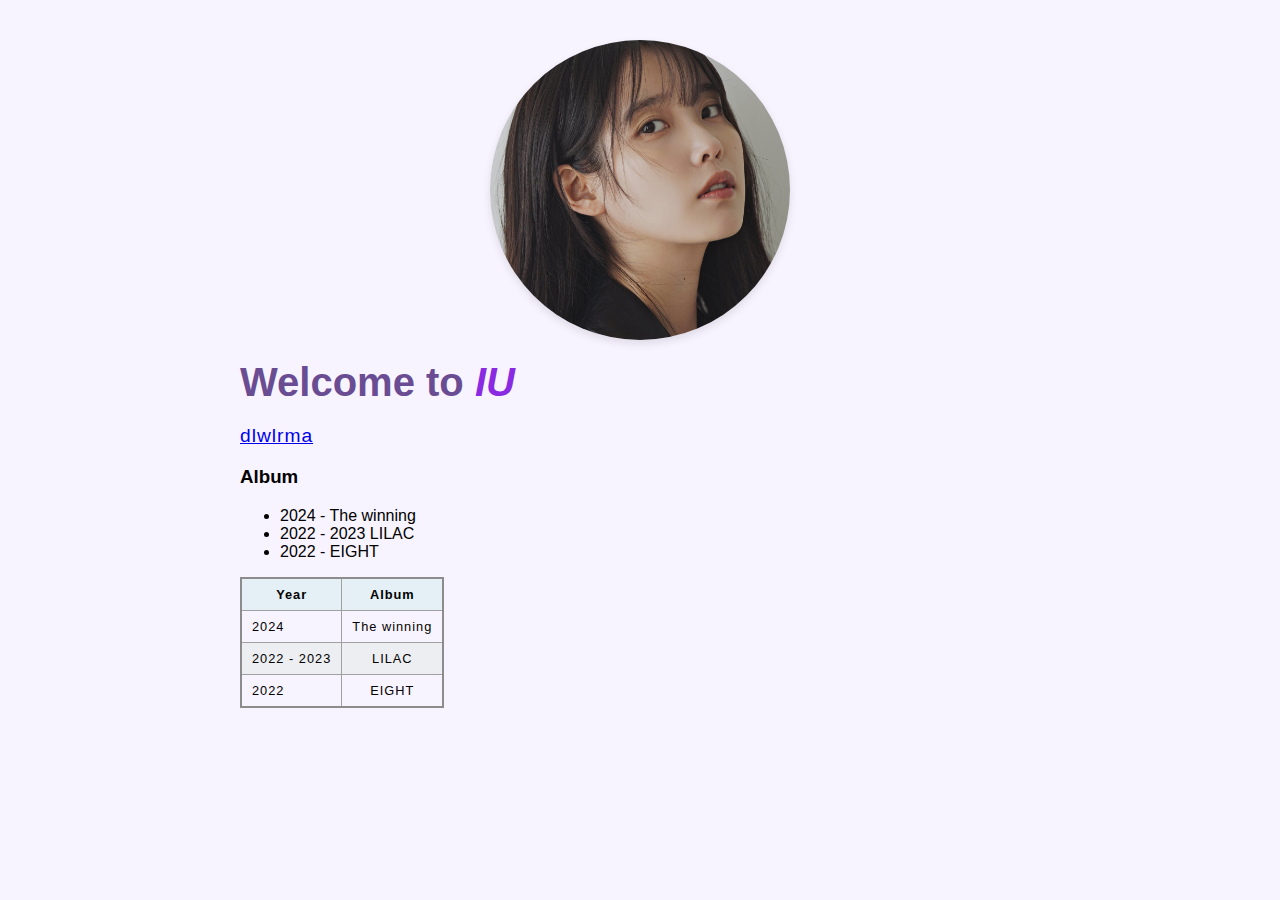
==== index.html @ da00cc44 "first commit" ====
<!DOCTYPE html>
<html lang="en">
  <head>
    <meta charset="UTF-8" />
    <meta name="viewport" content="width=device-width, initial-scale=1.0" />
    <title>IU</title>
    <link rel="stylesheet" href="styles.css" />
  </head>
  <body>
    <img src="profile.jpeg" alt="iu" />
    <h1>
      Welcome to <em><a href="https://madeedam.com/">IU</a></em>
    </h1>
    <p><a href="contact.html">dlwlrma</a></p>
    <h3>Album</h3>
    <ul>
      <li>2024 - The winning</li>
      <li>2022 - 2023 LILAC</li>
      <li>2022 - EIGHT</li>
    </ul>

    <table>
      <thead>
        <tr>
          <th>Year</th>
          <th>Album</th>
        </tr>
      </thead>
      <tr>
        <td>2024</td>
        <td>The winning</td>
      </tr>
      <tr>
        <td>2022 - 2023</td>
        <td>LILAC</td>
      </tr>
      <tr>
        <td>2022</td>
        <td>EIGHT</td>
      </tr>
    </table>
  </body>
</html>
---- styles.css ----
body {
  font-family: "Arial", sans-serif;
  max-width: 800px;
  margin: 0 auto;
  padding: 20px;
  background-color: #f8f4ff;
}

table {
  border-collapse: collapse;
  border: 2px solid rgb(140 140 140);
  font-family: sans-serif;
  font-size: 0.8rem;
  letter-spacing: 1px;
}
caption {
  caption-side: bottom;
  padding: 10px;
  font-weight: bold;
}
thead,
tfoot {
  background-color: rgb(228 240 245);
}
th,
td {
  border: 1px solid rgb(160 160 160);
  padding: 8px 10px;
}
td:last-of-type {
  text-align: center;
}
tbody > tr:nth-of-type(even) {
  background-color: rgb(237 238 242);
}
tfoot th {
  text-align: right;
}
tfoot td {
  font-weight: bold;
}

img {
  width: 300px;
  height: 300px;
  object-fit: cover;
  border-radius: 50%;
  margin: 20px auto;
  display: block;
  box-shadow: 0 4px 8px rgba(0, 0, 0, 0.1);
  transition: transform 0.3s ease;
}

img:hover {
  transform: scale(1.05);
}

h1 {
  color: #6a4c93;
  margin: 20px 0;
  font-size: 2.5em;
}

h1 em a {
  color: #8a2be2;
  text-decoration: none;
  position: relative;
}

h1 em a:hover {
  color: #9b4dca;
}

h1 em a::after {
  content: "";
  position: absolute;
  width: 100%;
  height: 2px;
  bottom: -4px;
  left: 0;
  background-color: #9b4dca;
  transform: scaleX(0);
  transition: transform 0.3s ease;
}

h1 em a:hover::after {
  transform: scaleX(1);
}

p {
  color: #666;
  font-size: 1.2em;
  margin-top: 15px;
  letter-spacing: 1px;
}
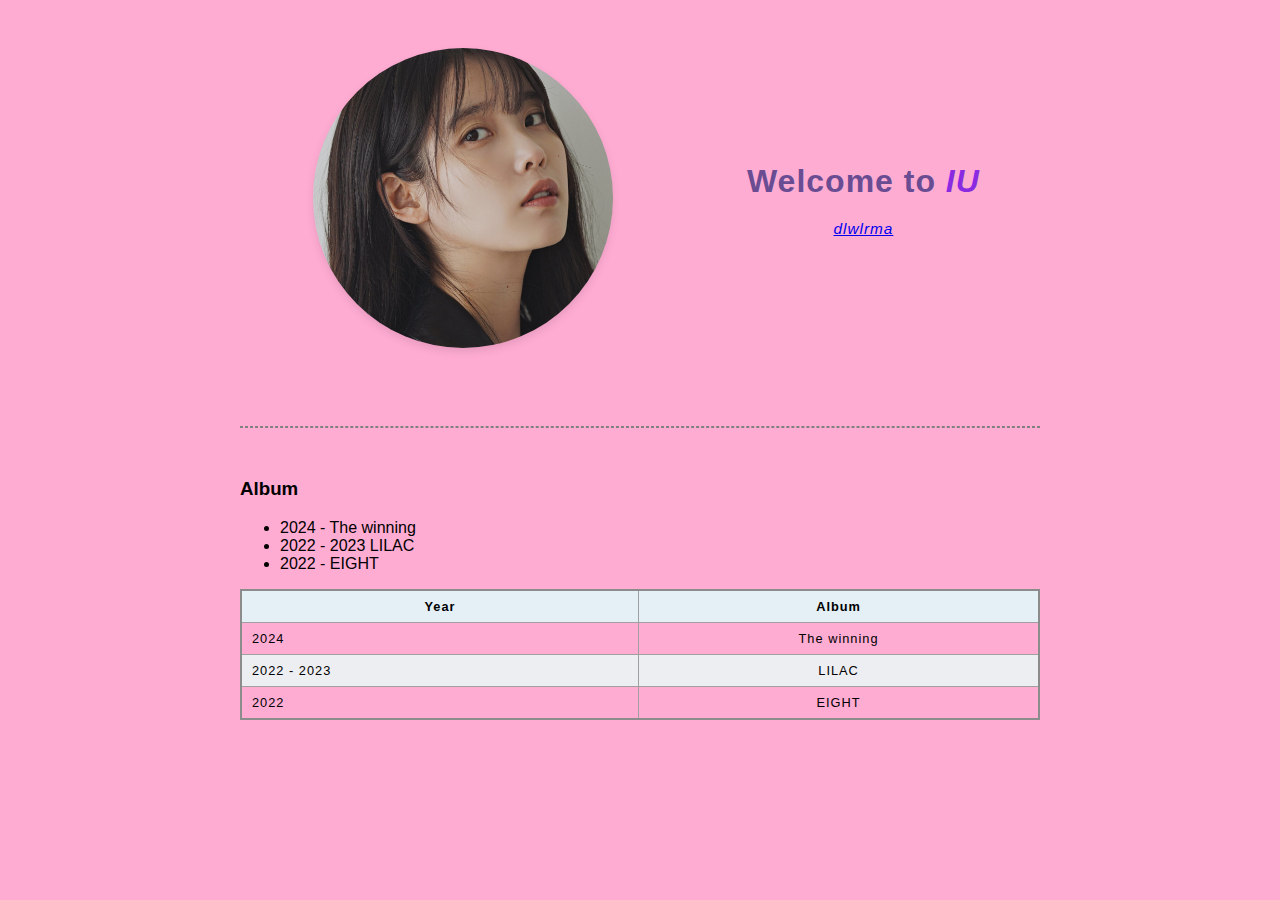
==== commit 28664737: "update" ====
--- a/index.html
+++ b/index.html
@@ -7,11 +7,20 @@
     <link rel="stylesheet" href="styles.css" />
   </head>
   <body>
-    <img src="profile.jpeg" alt="iu" />
-    <h1>
-      Welcome to <em><a href="https://madeedam.com/">IU</a></em>
-    </h1>
-    <p><a href="contact.html">dlwlrma</a></p>
+    <table class="header">
+      <tr>
+        <td>
+          <img src="profile.jpeg" alt="iu" />
+        </td>
+        <td>
+          <h1>
+            Welcome to <em><a href="https://madeedam.com/">IU</a></em>
+          </h1>
+          <p><i><a href="contact.html">dlwlrma</a></i></p>
+        </td>
+      </tr>
+    </table>
+    <hr />
     <h3>Album</h3>
     <ul>
       <li>2024 - The winning</li>
--- a/styles.css
+++ b/styles.css
@@ -3,7 +3,7 @@
   max-width: 800px;
   margin: 0 auto;
   padding: 20px;
-  background-color: #f8f4ff;
+  background-color: #ff278c62;
 }
 
 table {
@@ -12,7 +12,15 @@
   font-family: sans-serif;
   font-size: 0.8rem;
   letter-spacing: 1px;
+  width: 100%;
 }
+
+.header,
+.header th,
+.header td {
+  border: none;
+}
+
 caption {
   caption-side: bottom;
   padding: 10px;
@@ -38,6 +46,11 @@
 }
 tfoot td {
   font-weight: bold;
+}
+
+hr {
+  border-style: dashed;
+  margin: 50px 0;
 }
 
 img {
